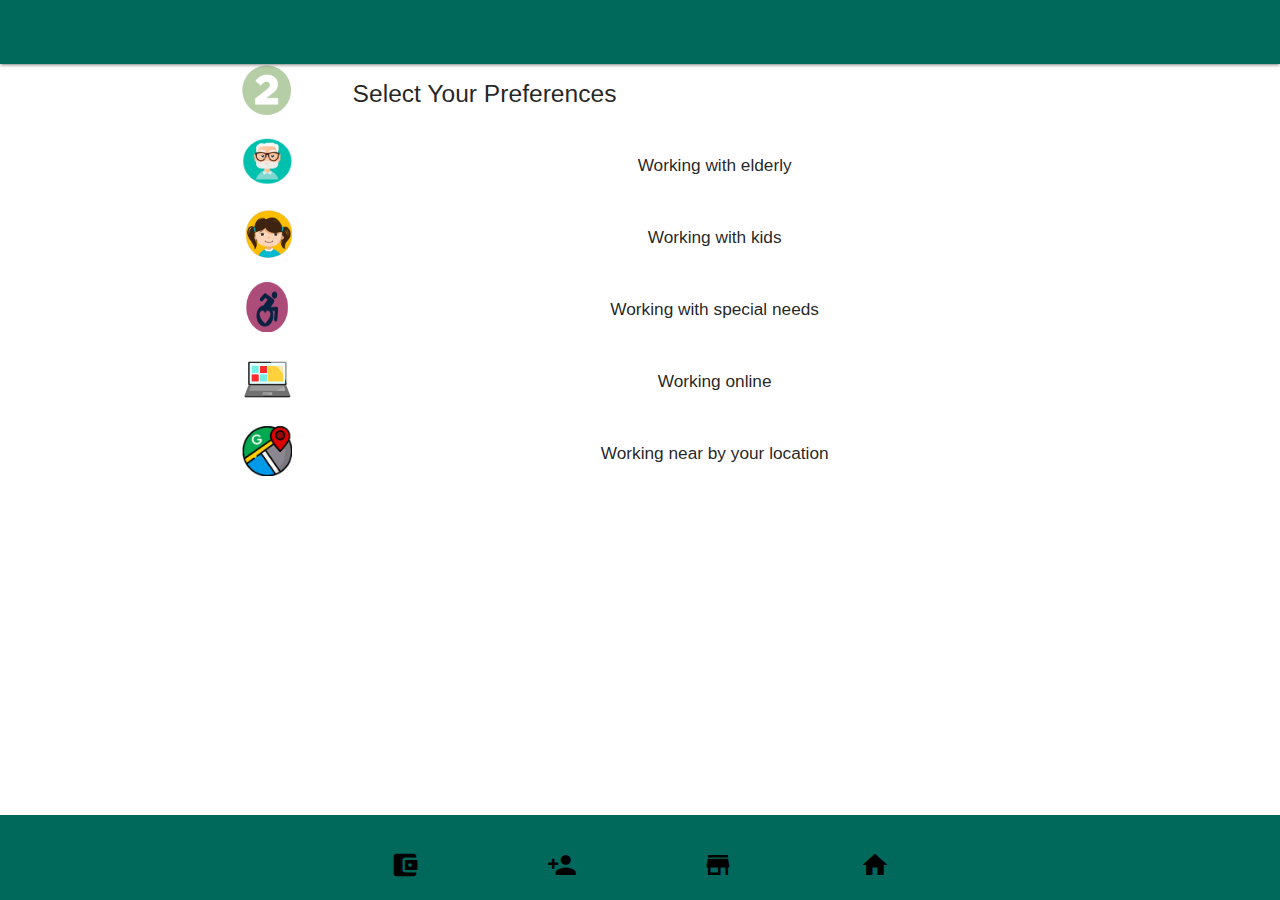
==== preferences.html @ 40b36f0e "https://github.com/lamamyf/VolunteeringBank" ====
<html lang="en">
<head>
    <meta charset="UTF-8">
    <meta name="viewport" content="width=device-width, initial-scale=1.0">
    <title></title>
    <!-- Compiled and minified CSS -->
    <link rel="stylesheet" href="https://cdnjs.cloudflare.com/ajax/libs/materialize/1.0.0/css/materialize.min.css">
    <!-- Compiled and minified JavaScript -->
    <script src="https://cdnjs.cloudflare.com/ajax/libs/materialize/1.0.0/js/materialize.min.js"></script>
    <!--Import Google Icon Font-->
    <link href="https://fonts.googleapis.com/icon?family=Material+Icons" rel="stylesheet">
    <!-- preferences stylesheet-->
    <link href="preferences.css" rel="stylesheet">
    <style>

    </style>
</head>
<body>
<header>
    <div class="navbar-fixed">
      <nav class="teal darken-3 white-text"></nav>
    </div>
</header>

<main>
     <!--Content-->
     <div class="container">
        <div class=" valign-wrapper row "> 
            <img src="images\2.png" class="col s2 m1">
         
           <div class="col s10 ">
             <h5>Select Your Preferences</h5>
           </div>
           
        </div>

        <form action="">
            <div class="row"> 
        
                      <div class="row center-align valign-wrapper">
                      <div class="col s2">
                      <input type="checkbox" id="myCheckbox1" />
                      <label for="myCheckbox1"><img src="images\elderly.png" class="pref-img"/></label>
                      </div>
                      <h6 class="col s10">Working with elderly</h6>
                    </div>
                
                    <div class="row center-align valign-wrapper">
                      <div class="col s2">
                      <input type="checkbox" id="myCheckbox2" />
                      <label for="myCheckbox2"><img src="images\kids.png" class="pref-img"/></label>
                      </div>
                      <h6 class="col s10">Working with kids</h6>
                    </div>
                 
                    <div class="row center-align valign-wrapper">
                      <div class="col s2">
                      <input type="checkbox" id="myCheckbox3" />
                      <label for="myCheckbox3"><img src="images\specialneeds.png" class="pref-img"/></label>
                      </div>
                      <h6 class="col s10">Working with special needs</h6>
                    </div>

                    
                    <div class="row center-align valign-wrapper">
                      <div class="col s2">
                      <input type="checkbox" id="myCheckbox4" />
                      <label for="myCheckbox4"><img src="images\online.png" class="pref-img"/></label>
                      </div>
                      <h6 class="col s10">Working online</h6>
                    </div>
           
                    <div class="row center-align valign-wrapper">
                      <div class="col s2">
                      <input type="checkbox" id="myCheckbox5" />
                      <label for="myCheckbox5"><img src="images\nearby.png" class="pref-img"/></label>
                      </div>
                      <h6 class="col s10">Working near by your location</h6>
                    </div>
              
            </div>
        </form>
    </div>
</main>
       
<footer class="teal darken-3 white-text page-footer">
              <ul id="nav-mobile">
                  <div class="row">
                      <div class="container">
                      <div class="container center-align">
                      <li class="col s3"><a href="#"><i class="small material-icons black-text">account_balance_wallet</i></a></li>
                      <li class="col s3"><a href="#"><i class="small material-icons black-text">person_add</i></a></li>
                      <li class="col s3"><a href="#"><i class="small material-icons black-text">store</i></a></li>
                      <li class="col s3"><a href="#"><i class="small material-icons black-text">home</i></a></li>
                  </div>
              </div>
              </ul>  
</footer>  
</body>
</html>
---- preferences.css ----
ul {
    list-style-type: none;
  }
  
  li {
    display: inline-block;
  }
  
  input[type="checkbox"][id^="myCheckbox"] {
    display: none;
  }
  
  label {
    border: 1px solid #fff;
   
    display: block;
    position: relative;
   
    cursor: pointer;
  }
  
  label:before {
    background-color: white;
    color: white;
    content: " ";
    display: block;
    border-radius: 50%;
    border: 1px solid grey;
    position: absolute;
    top: -5px;
    left: -5px;
    width: 25px;
    height: 25px;
    text-align: center;
    line-height: 28px;
    transition-duration: 0.4s;
    transform: scale(0);
  }
  
  label img {
    height: 100px;
    width: 100px;
    transition-duration: 0.2s;
    transform-origin: 50% 50%;
  }
  
  :checked + span +label {
      border-color:  teal;
      border-width: 10px;
      border-radius: 100%;
  }
  
  :checked + label:before {
    content: "✓";
    background-color: grey;
    transform: scale(1);
    z-index: 1000;
  }
  
  :checked + label img {
    transform: scale(0.9);
    /* box-shadow: 0 0 5px #333; */
    z-index: -1;
  }
  .pref-img{
    width:50px; 
    height: 50px;
  }
  
  
  body {
      display: flex;
      min-height: 100vh;
      flex-direction: column;
    }
  
    main {
      flex: 1 0 auto;
    }
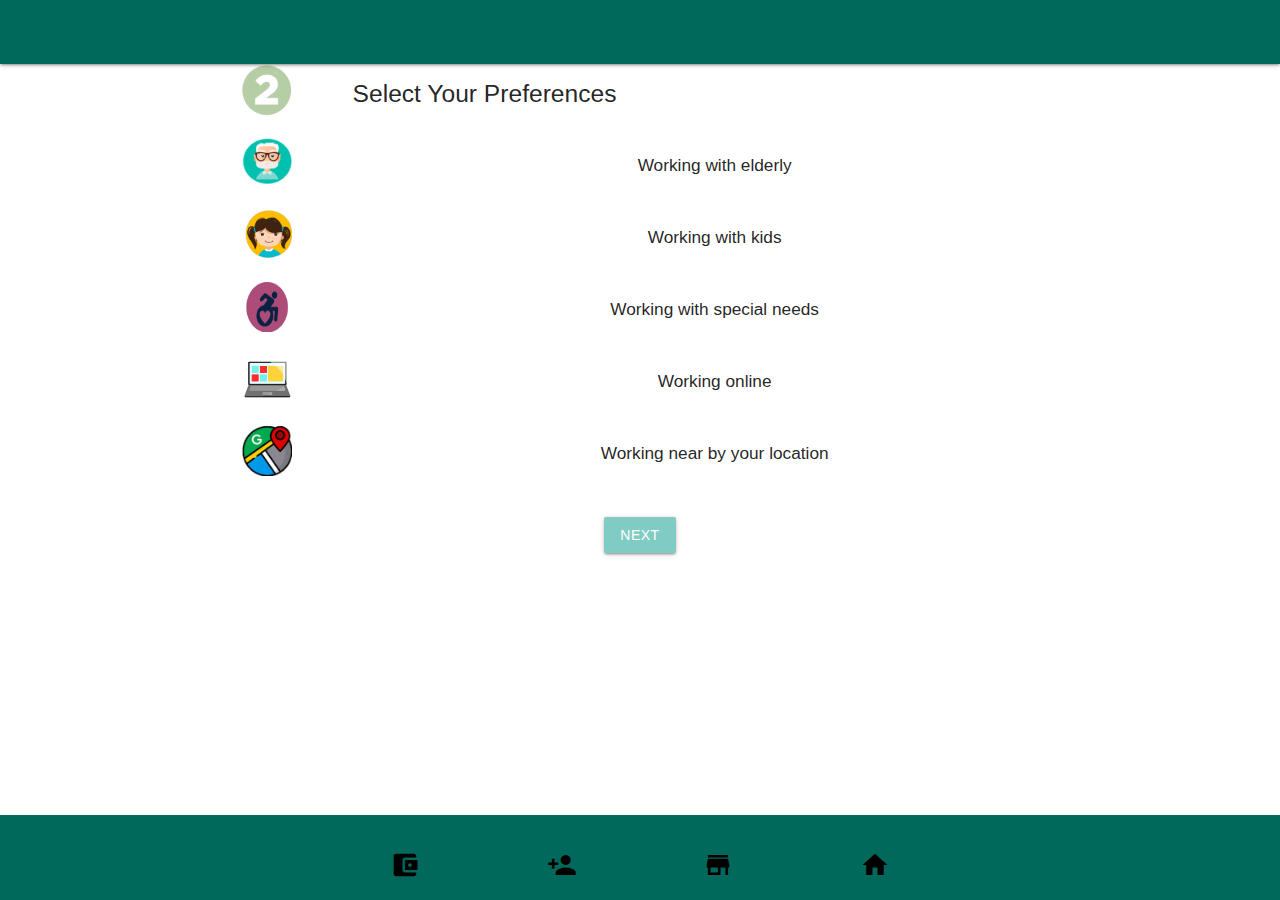
==== commit ae17607e: "update" ====
--- a/preferences.html
+++ b/preferences.html
@@ -79,6 +79,10 @@
                     </div>
               
             </div>
+            <div class="center-align">  
+              <a class="teal lighten-3 btn">NEXT</a>
+            </div>
+            
         </form>
     </div>
 </main>
--- a/preferences.css
+++ b/preferences.css
@@ -1,4 +1,4 @@
-ul {
+aul {
     list-style-type: none;
   }
   
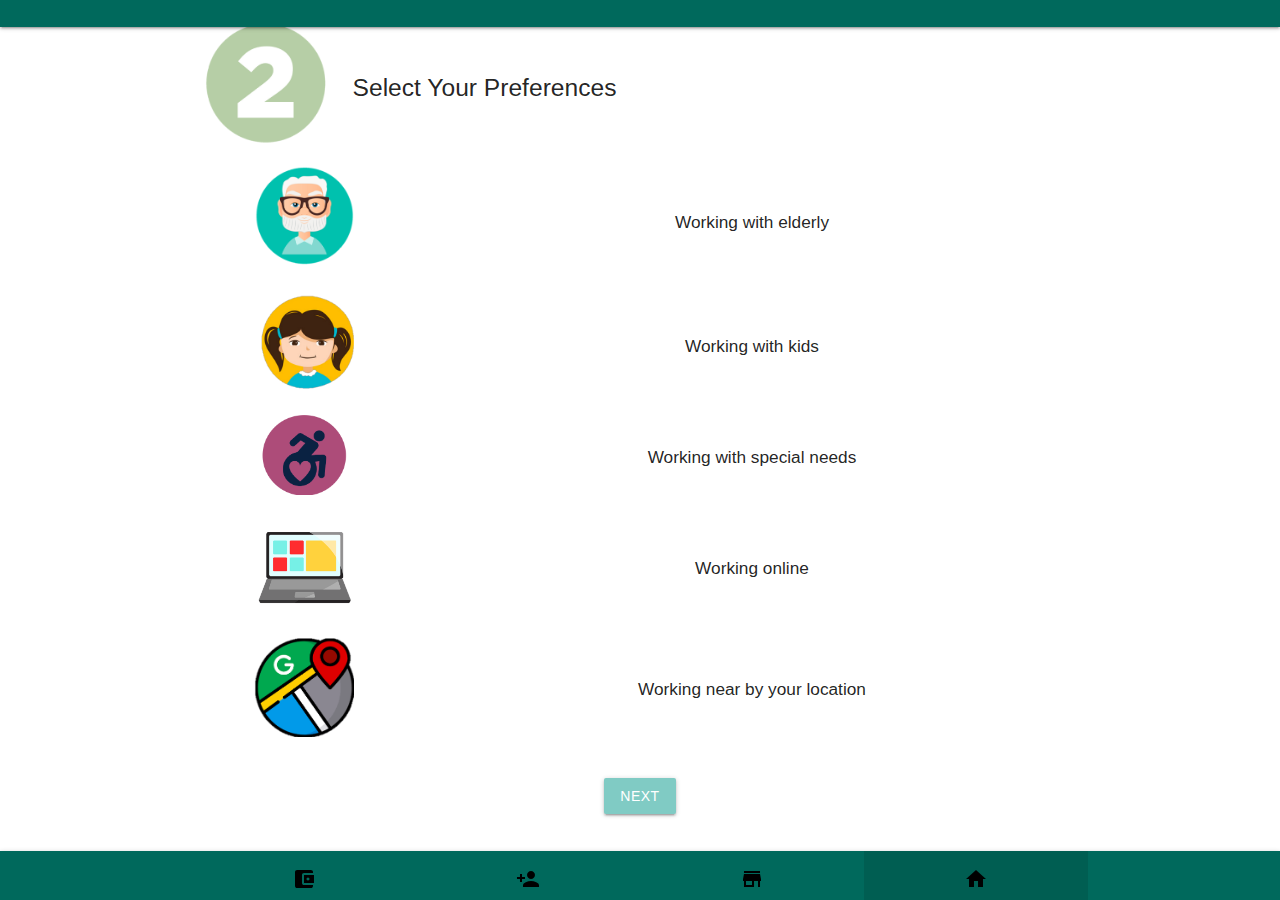
==== commit a8794bda: "update on navbar and footer" ====
--- a/preferences.html
+++ b/preferences.html
@@ -11,22 +11,20 @@
     <link href="https://fonts.googleapis.com/icon?family=Material+Icons" rel="stylesheet">
     <!-- preferences stylesheet-->
     <link href="preferences.css" rel="stylesheet">
-    <style>
-
-    </style>
 </head>
 <body>
 <header>
-    <div class="navbar-fixed">
-      <nav class="teal darken-3 white-text"></nav>
+    <div class="nav-wrapper" >
+      <nav class="teal darken-3 white-text" style="position: absolute; top: -2.5rem;"></nav>
     </div>
+    <br>
 </header>
 
 <main>
      <!--Content-->
      <div class="container">
         <div class=" valign-wrapper row "> 
-            <img src="images\2.png" class="col s2 m1">
+            <img src="images\2.png" class="responsive-img col s2 ">
          
            <div class="col s10 ">
              <h5>Select Your Preferences</h5>
@@ -38,44 +36,44 @@
             <div class="row"> 
         
                       <div class="row center-align valign-wrapper">
-                      <div class="col s2">
+                      <div class="col s3">
                       <input type="checkbox" id="myCheckbox1" />
-                      <label for="myCheckbox1"><img src="images\elderly.png" class="pref-img"/></label>
+                      <label for="myCheckbox1"><img src="images\elderly.png" class="responsive-img"/></label>
                       </div>
-                      <h6 class="col s10">Working with elderly</h6>
+                      <h6 class="col s9">Working with elderly</h6>
                     </div>
                 
                     <div class="row center-align valign-wrapper">
-                      <div class="col s2">
+                      <div class="col s3">
                       <input type="checkbox" id="myCheckbox2" />
-                      <label for="myCheckbox2"><img src="images\kids.png" class="pref-img"/></label>
+                      <label for="myCheckbox2"><img src="images\kids.png" class="responsive-img"/></label>
                       </div>
-                      <h6 class="col s10">Working with kids</h6>
+                      <h6 class="col s9">Working with kids</h6>
                     </div>
                  
                     <div class="row center-align valign-wrapper">
-                      <div class="col s2">
+                      <div class="col s3">
                       <input type="checkbox" id="myCheckbox3" />
-                      <label for="myCheckbox3"><img src="images\specialneeds.png" class="pref-img"/></label>
+                      <label for="myCheckbox3"><img src="images\specialneeds.png" class="responsive-img"/></label>
                       </div>
-                      <h6 class="col s10">Working with special needs</h6>
+                      <h6 class="col s9">Working with special needs</h6>
                     </div>
 
                     
                     <div class="row center-align valign-wrapper">
-                      <div class="col s2">
+                      <div class="col s3">
                       <input type="checkbox" id="myCheckbox4" />
-                      <label for="myCheckbox4"><img src="images\online.png" class="pref-img"/></label>
+                      <label for="myCheckbox4"><img src="images\online.png" class="responsive-img"/></label>
                       </div>
-                      <h6 class="col s10">Working online</h6>
+                      <h6 class="col s9">Working online</h6>
                     </div>
            
                     <div class="row center-align valign-wrapper">
-                      <div class="col s2">
+                      <div class="col s3">
                       <input type="checkbox" id="myCheckbox5" />
-                      <label for="myCheckbox5"><img src="images\nearby.png" class="pref-img"/></label>
+                      <label for="myCheckbox5"><img src="images\nearby.png" class="responsive-img"/></label>
                       </div>
-                      <h6 class="col s10">Working near by your location</h6>
+                      <h6 class="col s9">Working near by your location</h6>
                     </div>
               
             </div>
@@ -86,20 +84,23 @@
         </form>
     </div>
 </main>
-       
-<footer class="teal darken-3 white-text page-footer">
-              <ul id="nav-mobile">
-                  <div class="row">
-                      <div class="container">
-                      <div class="container center-align">
-                      <li class="col s3"><a href="#"><i class="small material-icons black-text">account_balance_wallet</i></a></li>
-                      <li class="col s3"><a href="#"><i class="small material-icons black-text">person_add</i></a></li>
-                      <li class="col s3"><a href="#"><i class="small material-icons black-text">store</i></a></li>
-                      <li class="col s3"><a href="#"><i class="small material-icons black-text">home</i></a></li>
-                  </div>
+
+
+<div class="navbar-fixed" style="position: absolute; bottom: -1rem;">        <!-- bottom navbar -->
+  <nav class="teal darken-3 white-text">
+      <ul id="nav-mobile">
+          <div class="row">
+              <div class="container center-align">
+                  <li class="col s3"><a href="#"><i class="small material-icons black-text">account_balance_wallet</i></a></li>
+                  <li class="col s3"><a href="#"><i class="small material-icons black-text">person_add</i></a></li>
+                  <li class="col s3"><a href="#"><i class="small material-icons black-text">store</i></a></li>
+                  <li class="col s3 active"><a href="home.html"><i class="small material-icons black-text">home</i></a></li>
               </div>
-              </ul>  
-</footer>  
+          </div>
+      </ul>
+  </nav>
+</div>
+
 </body>
 </html>
 
--- a/preferences.css
+++ b/preferences.css
@@ -58,22 +58,9 @@
   }
   
   :checked + label img {
-    transform: scale(0.9);
+    transform: scale(1);
     /* box-shadow: 0 0 5px #333; */
     z-index: -1;
   }
-  .pref-img{
-    width:50px; 
-    height: 50px;
-  }
-  
-  
-  body {
-      display: flex;
-      min-height: 100vh;
-      flex-direction: column;
-    }
-  
-    main {
-      flex: 1 0 auto;
-    }+ 
+  